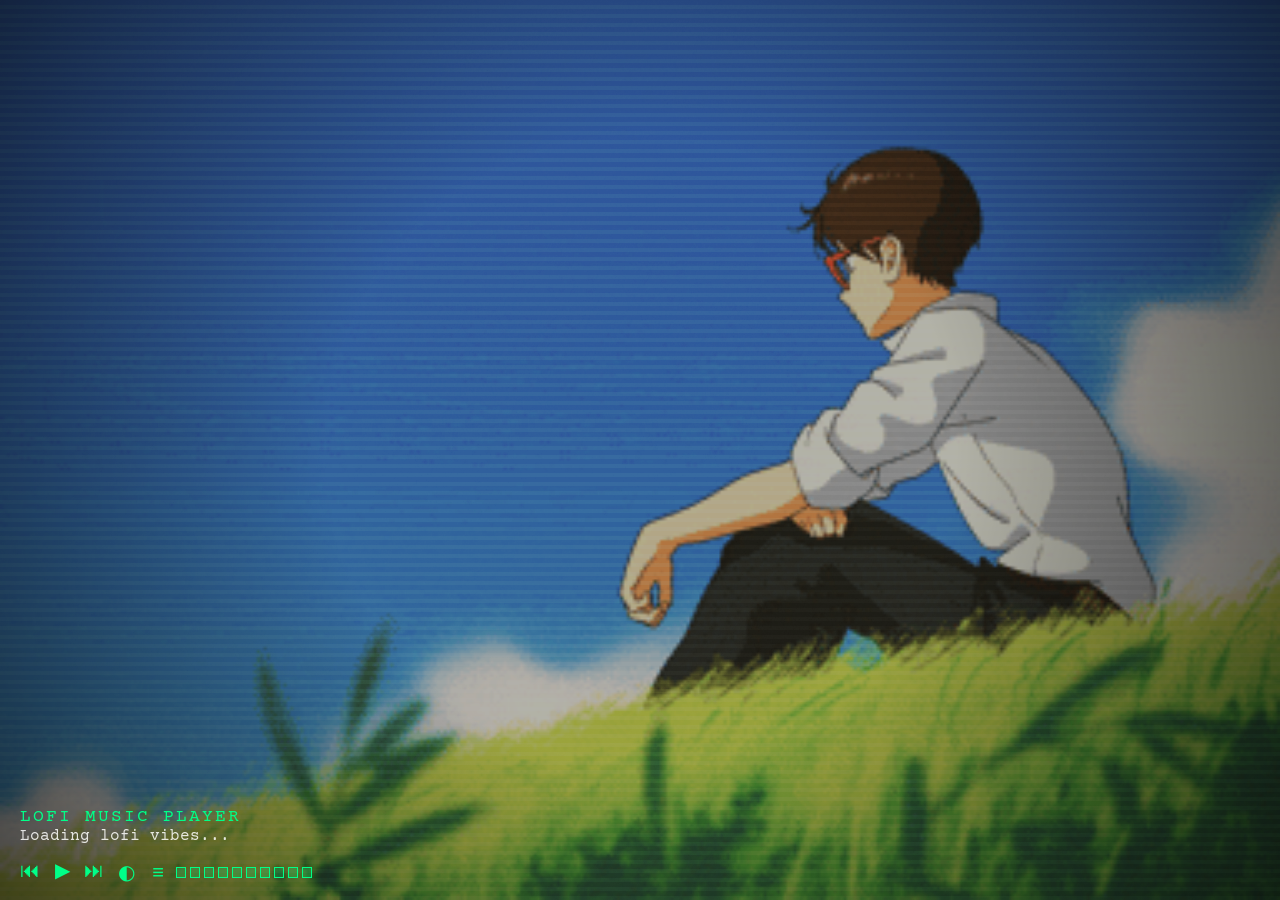
==== index.html @ 0e485980 "fix ui volume button and night/day mode" ====
<!DOCTYPE html>
<html lang="en">
<head>
  <meta charset="UTF-8" />
  <title>Lofi Music Player</title>
  <link rel="preconnect" href="https://fonts.googleapis.com">
  <link rel="preconnect" href="https://fonts.gstatic.com" crossorigin>
  <link href="https://fonts.googleapis.com/css2?family=Courier+Prime:ital,wght@0,400;0,700;1,400;1,700&display=swap" rel="stylesheet">
  <!-- Responsive -->
  <meta name="viewport" content="width=device-width, initial-scale=1.0" />

  <!-- Styles -->
  <link rel="stylesheet" href="style.css" />

  <!-- import YouTube IFrame API -->
  <script src="https://www.youtube.com/iframe_api"></script>
</head>

<body>

  <!-- Background gif -->
  <div class="background">
    <img id="background-gif" src="gif/gif1.gif" /> 
    <div id="grain"></div>
    <div id="scanlines"></div>
    <div id="vignette"></div>
    <div id="dimmer"></div>
  </div>
  

  <!-- Main App Container -->
  <div class="app">

    <!--Wrap all UI in one container-->
    <div id="ui-layer">
      <div id = "main-title"> Lofi Music Player</div>

      <div id="song-title">
        Loading lofi vibes...
      </div>

      <!-- Controls -->
      <div class="controls">
        <button id="prev">⏮</button>
        <button id="play-pause">▶</button>
        <button id="next">⏭</button>
        <button id="toggle-hide-ui">◐</button>

        <!-- Volume Control -->
        <div class="volume-control">
          <button id="mute-btn">≡</button>
          <div id="volume-bars"></div>
        </div>
        
      </div>
    </div>

    
  <!-- This tag is the location of the video player on the page -->
  <div id="player"></div>

  <!-- Load the IFrame API JS code -->
  <script src="player.js"></script>
</body>
</html>
---- style.css ----
.background {
    position: fixed;
    inset: 0;
    z-index: -1;
}

#background-gif {
  width: 100vw;
  height: 100vh;
  object-fit: cover;
  filter: contrast(1.05) saturate(1.1) blur(0.5px);

  position: absolute;
  inset: 0;
  mix-blend-mode: screen;
}

.app{
  position:fixed;
  bottom: 20px;
  left: 20px;
  z-index: 10;
}

.courier-prime-regular {
  font-family: "Courier Prime", monospace;
  font-weight: 400;
  font-style: normal;
}

#main-title{
  color:#00ff88;
  font-size: 18px;
  font-family: "Courier Prime";
  top:20px;
  left:20px;
  z-index:10;

  letter-spacing: 2px;
  text-transform: uppercase;
}

#song-title{
  color:white;
  font-size: 16px;
  font-family: "Courier Prime";
  margin-bottom: 15px;
  max-width: 300px;
  opacity: 0.85;
}

.controls { 
  display: flex;
  gap: 12px;
  align-items: center;
}

/* Button styling */
.controls button {
  background: transparent;
  border: none;
  color: #00ff88;
  font-size: 20px; 
  width: 20px;
  height: 20px;
  border-radius: 50%;
  cursor: pointer;
  transition: all 0.3s ease;
  display: flex; 
  align-items: center; 
  justify-content: center; 
  padding: 0; 
  line-height: 1;
  gap: 12px;
}

.controls button:hover {
  color: #00ff88;
  transform: scale(1.1);
  text-shadow: 0 0 6px #00ff88;
}

.controls button:active {
  transform: scale(0.95);
}

#play-pause {
  width: 20px;
  height: 20px;
  font-size: 20px;
}

.hidden {
  opacity: 0 !important;
  pointer-events: none; 
}

/*hide ui*/
#ui-layer {
  transition: opacity 0.6s ease;
}
.hidden-ui {
  opacity: 0;
  pointer-events: none;
}
#toggle-hide-ui {
  transform: translateY(2px);  
}

/*dimmer background layer*/
#dimmer {
  position: absolute;
  inset: 0;
  background: black;
  opacity: 0.3;
  pointer-events: none;
  transition: opacity 0.8s ease;
  z-index: 4;
}

/*grain layer*/
#grain {
  position: absolute;
  inset: 0;
  pointer-events: none;
  z-index: 1;

  background: url("textures/noise/noise2.jpg");
  background-repeat: repeat;
  background-size: 300px 300px;
  opacity: 0.2;
  mix-blend-mode: soft-light;
}


/*thin horizontal lines*/
#scanlines {
  position: absolute;
  inset: 0;
  pointer-events: none;
  z-index: 2;

  background: repeating-linear-gradient(
    to bottom,
    rgba(0, 0, 0, 0.15) 0px,  /*dark level*/
    rgba(0, 0, 0, 0.15) 5px,  /*gap size*/
    transparent 4px,
    transparent 9px
  );

  mix-blend-mode: overlay;
  opacity: 0.9;
}

/*dark edges*/
#vignette {
  position: absolute;
  inset: 0;
  pointer-events: none;
  z-index: 3;

  background: radial-gradient(
    circle at center,
    transparent 40%,
    rgba(0, 0, 0, 0.6) 100%
  );
}

/*volume control */
.volume-control {
  display: flex;
  align-items: center;
  gap: 8px;
  margin-left: auto;
  transform: translateY(2px);
}
#volume-bars {
  display: flex;
  gap: 4px;
  cursor: pointer;
  
}

.volume-bar {
  width: 8px;
  height: 9px;
  background: rgba(0, 255, 136, 0.2);
  border: 1px solid #00ff88;
  transition: all 0.2s ease; 
}

.volume-bar.active {
  background: #00ff88;
  box-shadow: 0 0 6px #00ff88;
}

.volume-bar:hover {
  transform: scale(1.1);
}
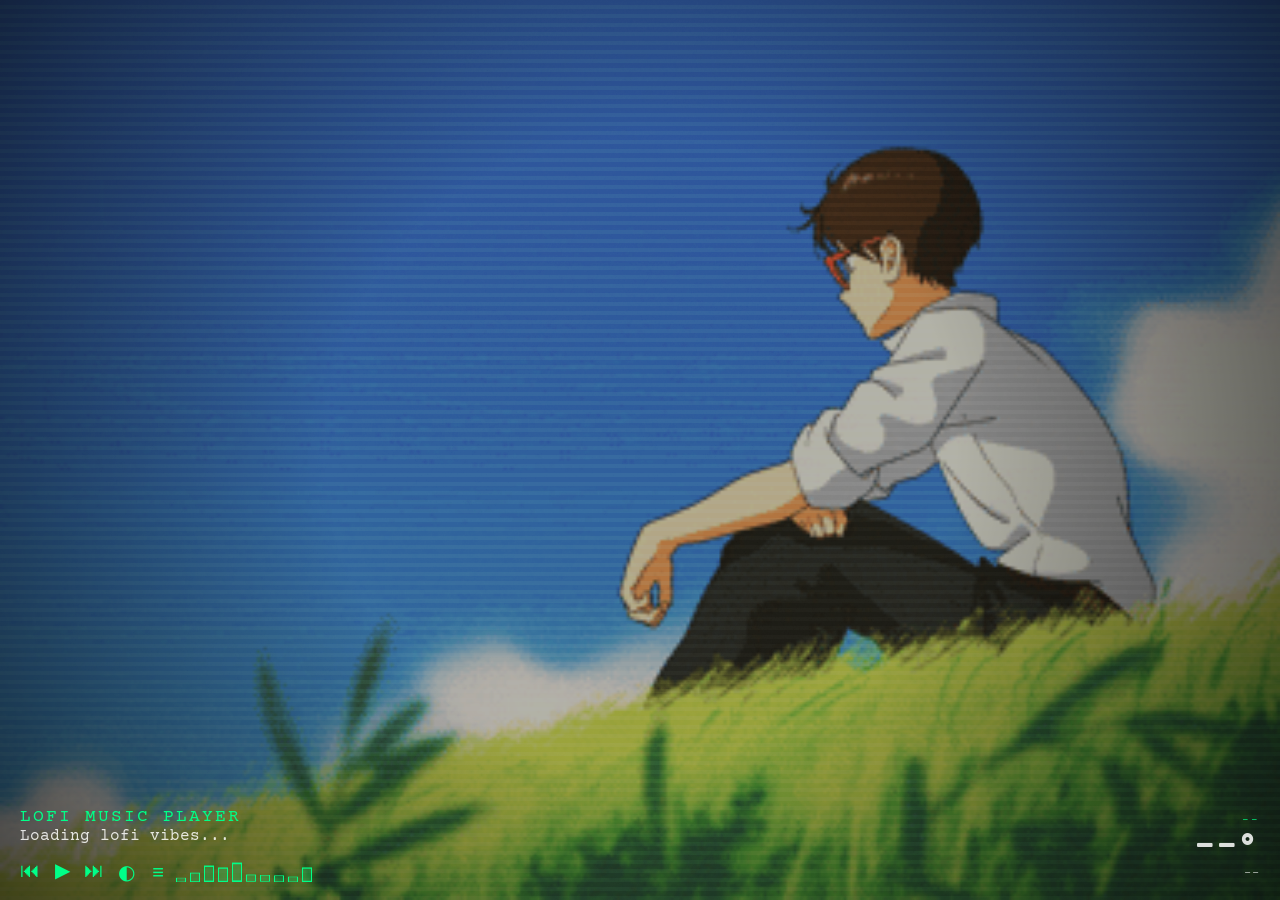
==== commit 89bcab39: "add: weather information" ====
--- a/index.html
+++ b/index.html
@@ -56,6 +56,13 @@
     </div>
 
     
+  <!-- Weather widget -->
+  <div id="weather-widget">
+    <div id="weather-location">--</div>
+    <div id="weather-temp">--°</div>
+    <div id="weather-desc">--</div>
+  </div>
+
   <!-- This tag is the location of the video player on the page -->
   <div id="player"></div>
 
--- a/style.css
+++ b/style.css
@@ -180,15 +180,17 @@
   display: flex;
   gap: 4px;
   cursor: pointer;
-  
+  align-items: flex-end;
+  height: 20px;
 }
 
 .volume-bar {
   width: 8px;
-  height: 9px;
+  height: 10px;
   background: rgba(0, 255, 136, 0.2);
   border: 1px solid #00ff88;
   transition: all 0.2s ease; 
+  transform-origin: bottom;
 }
 
 .volume-bar.active {
@@ -200,3 +202,39 @@
   transform: scale(1.1);
 }
 
+/* weather widget */
+#weather-widget {
+  position: fixed;
+  bottom: 20px;
+  right: 20px;
+  z-index: 10;
+  text-align: right;
+  font-family: "Courier Prime", monospace;
+  color: white;
+  opacity: 0.85;
+  pointer-events: none;
+}
+
+#weather-location {
+  font-size: 11px;
+  letter-spacing: 2px;
+  text-transform: uppercase;
+  color: #00ff88;
+  margin-bottom: 2px;
+}
+
+#weather-temp {
+  font-size: 36px;
+  font-weight: 700;
+  line-height: 1;
+  color: white;
+}
+
+#weather-desc {
+  font-size: 12px;
+  letter-spacing: 1px;
+  text-transform: uppercase;
+  opacity: 0.7;
+  margin-top: 2px;
+}
+
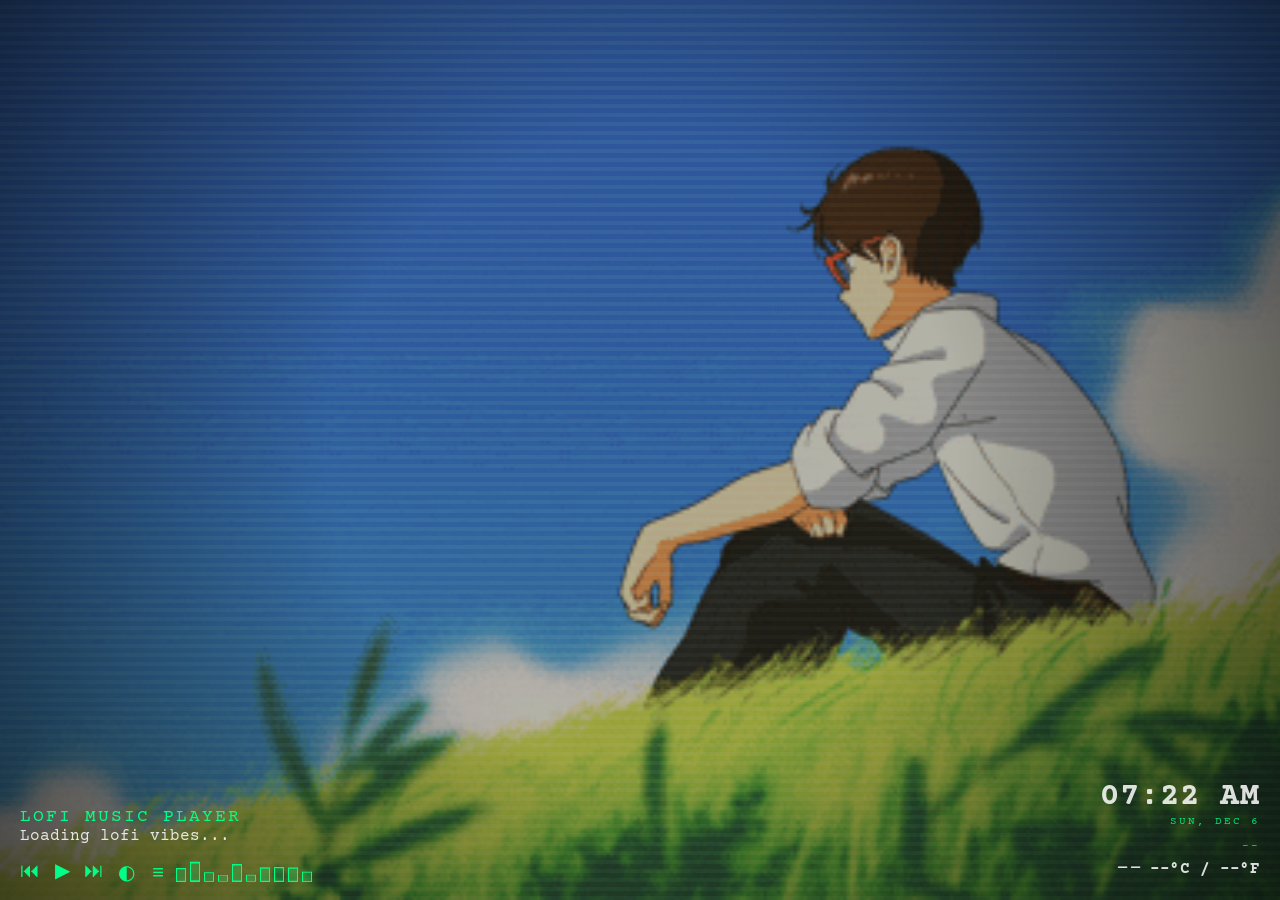
==== commit 4420b5e3: "fix: modified weather from text to icon. show timezone and data" ====
--- a/index.html
+++ b/index.html
@@ -58,9 +58,13 @@
     
   <!-- Weather widget -->
   <div id="weather-widget">
+    <div id="weather-time">--:--</div>
+    <div id="weather-date">--- --, ----</div>
     <div id="weather-location">--</div>
-    <div id="weather-temp">--°</div>
-    <div id="weather-desc">--</div>
+    <div id="weather-row">
+      <span id="weather-icon">--</span>
+      <span id="weather-temp">--°C / --°F</span>
+    </div>
   </div>
 
   <!-- This tag is the location of the video player on the page -->
--- a/style.css
+++ b/style.css
@@ -213,6 +213,24 @@
   color: white;
   opacity: 0.85;
   pointer-events: none;
+  line-height: 1.3;
+}
+
+#weather-time {
+  font-size: 32px;
+  font-weight: 700;
+  color: white;
+  letter-spacing: 1px;
+  line-height: 1;
+}
+
+#weather-date {
+  font-size: 11px;
+  letter-spacing: 2px;
+  text-transform: uppercase;
+  color: #00ff88;
+  margin-top: 2px;
+  margin-bottom: 10px;
 }
 
 #weather-location {
@@ -220,21 +238,24 @@
   letter-spacing: 2px;
   text-transform: uppercase;
   color: #00ff88;
-  margin-bottom: 2px;
+  margin-bottom: 4px;
+}
+
+#weather-row {
+  display: flex;
+  align-items: center;
+  justify-content: flex-end;
+  gap: 8px;
+}
+
+#weather-icon {
+  font-size: 22px;
+  line-height: 1;
 }
 
 #weather-temp {
-  font-size: 36px;
+  font-size: 16px;
   font-weight: 700;
-  line-height: 1;
   color: white;
 }
 
-#weather-desc {
-  font-size: 12px;
-  letter-spacing: 1px;
-  text-transform: uppercase;
-  opacity: 0.7;
-  margin-top: 2px;
-}
-
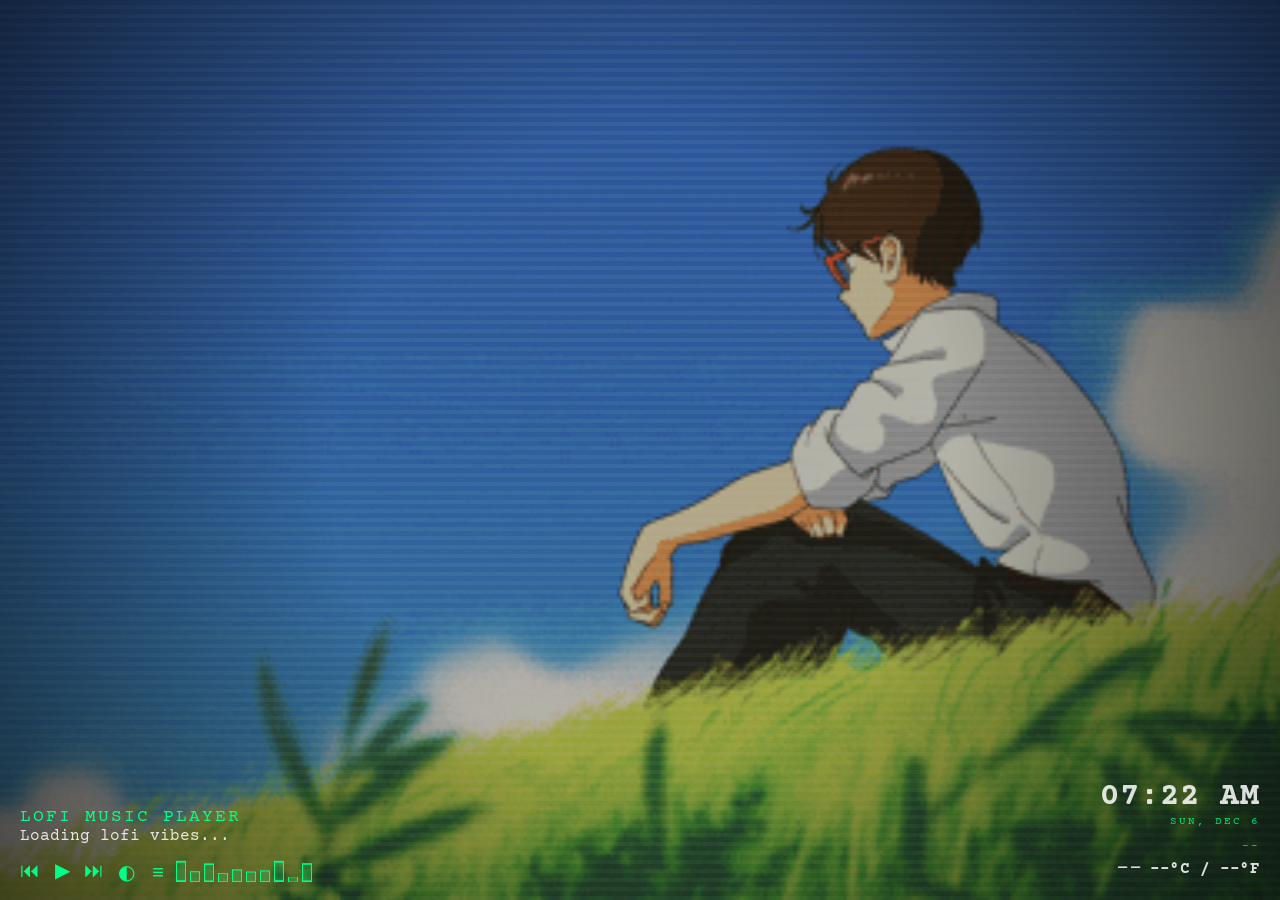
==== commit 30be9783: "feat: add scrolling song name" ====
--- a/index.html
+++ b/index.html
@@ -35,9 +35,7 @@
     <div id="ui-layer">
       <div id = "main-title"> Lofi Music Player</div>
 
-      <div id="song-title">
-        Loading lofi vibes...
-      </div>
+      <div id="song-title"><span>Loading lofi vibes...</span></div>
 
       <!-- Controls -->
       <div class="controls">
--- a/style.css
+++ b/style.css
@@ -42,13 +42,28 @@
   text-transform: uppercase;
 }
 
-#song-title{
-  color:white;
+#song-title {
+  color: white;
   font-size: 16px;
   font-family: "Courier Prime";
   margin-bottom: 15px;
   max-width: 300px;
   opacity: 0.85;
+  overflow: hidden;
+  white-space: nowrap;
+}
+
+#song-title span {
+  display: inline-block;
+}
+
+#song-title span.scrolling {
+  animation: marquee-scroll linear infinite;
+}
+
+@keyframes marquee-scroll {
+  0%   { transform: translateX(0); }
+  100% { transform: translateX(-50%); }
 }
 
 .controls { 
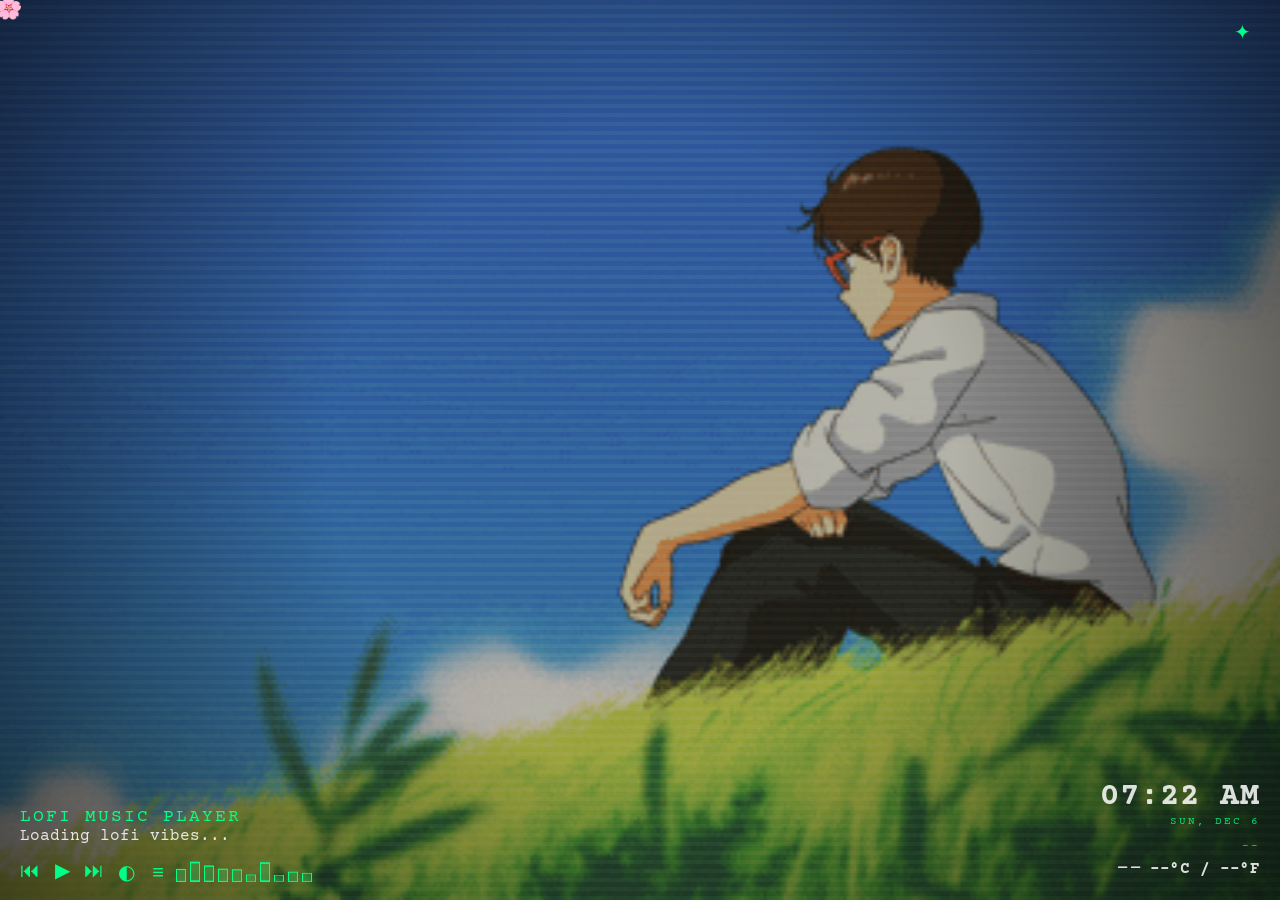
==== commit d9ddd229: "feat: add cursors collection" ====
--- a/index.html
+++ b/index.html
@@ -54,6 +54,12 @@
     </div>
 
     
+  <!-- Cursor Picker -->
+  <div id="cursor-picker">
+    <button id="toggle-cursor-picker">✦</button>
+    <div id="cursor-options"></div>
+  </div>
+
   <!-- Weather widget -->
   <div id="weather-widget">
     <div id="weather-time">--:--</div>
--- a/style.css
+++ b/style.css
@@ -1,4 +1,110 @@
 
+
+/* cursor picker */
+#cursor-picker {
+  position: fixed;
+  top: 20px;
+  right: 20px;
+  z-index: 10;
+  display: flex;
+  flex-direction: column;
+  align-items: center;
+  gap: 8px;
+}
+
+#toggle-cursor-picker {
+  background: transparent;
+  border: none;
+  color: #00ff88;
+  font-size: 20px;
+  width: 24px;
+  height: 24px;
+  display: flex;
+  align-items: center;
+  justify-content: center;
+  padding: 0;
+  transition: transform 0.4s ease, text-shadow 0.2s ease;
+}
+
+#toggle-cursor-picker:hover {
+  text-shadow: 0 0 8px #00ff88;
+}
+
+#toggle-cursor-picker.open {
+  transform: rotate(45deg);
+  text-shadow: 0 0 8px #00ff88;
+}
+
+#cursor-options {
+  display: flex;
+  flex-direction: column;
+  align-items: center;
+  gap: 8px;
+  overflow: hidden;
+  max-height: 0;
+  opacity: 0;
+  transition: max-height 0.35s ease, opacity 0.25s ease;
+}
+
+#cursor-options.open {
+  max-height: 300px;
+  opacity: 1;
+}
+
+.cursor-option {
+  font-size: 20px;
+  line-height: 1;
+  padding: 4px;
+  border-radius: 6px;
+  border: 1px solid transparent;
+  transition: transform 0.15s ease, border-color 0.15s ease, box-shadow 0.15s ease;
+}
+
+.cursor-option:hover {
+  transform: scale(1.25);
+}
+
+.cursor-option.active {
+  border-color: #00ff88;
+  box-shadow: 0 0 8px #00ff88;
+}
+
+/* hide default cursor sitewide */
+* {
+  cursor: none !important;
+}
+
+/* custom cursor */
+#custom-cursor {
+  position: fixed;
+  pointer-events: none;
+  z-index: 99999;
+  font-size: 22px;
+  transform: translate(-50%, -50%);
+  animation: cursor-spin 6s linear infinite;
+  transition: opacity 0.2s ease;
+  line-height: 1;
+}
+
+@keyframes cursor-spin {
+  from { transform: translate(-50%, -50%) rotate(0deg);   }
+  to   { transform: translate(-50%, -50%) rotate(360deg); }
+}
+
+/* sparkle trail particles */
+.cursor-sparkle {
+  position: fixed;
+  pointer-events: none;
+  z-index: 99998;
+  font-size: 13px;
+  line-height: 1;
+  animation: sparkle-fade 0.7s ease-out forwards;
+}
+
+@keyframes sparkle-fade {
+  0%   { opacity: 1; transform: translate(-50%, -50%) scale(1);   }
+  100% { opacity: 0; transform: translate(-50%, -160%) scale(0.4); }
+}
 
 .background {
     position: fixed;
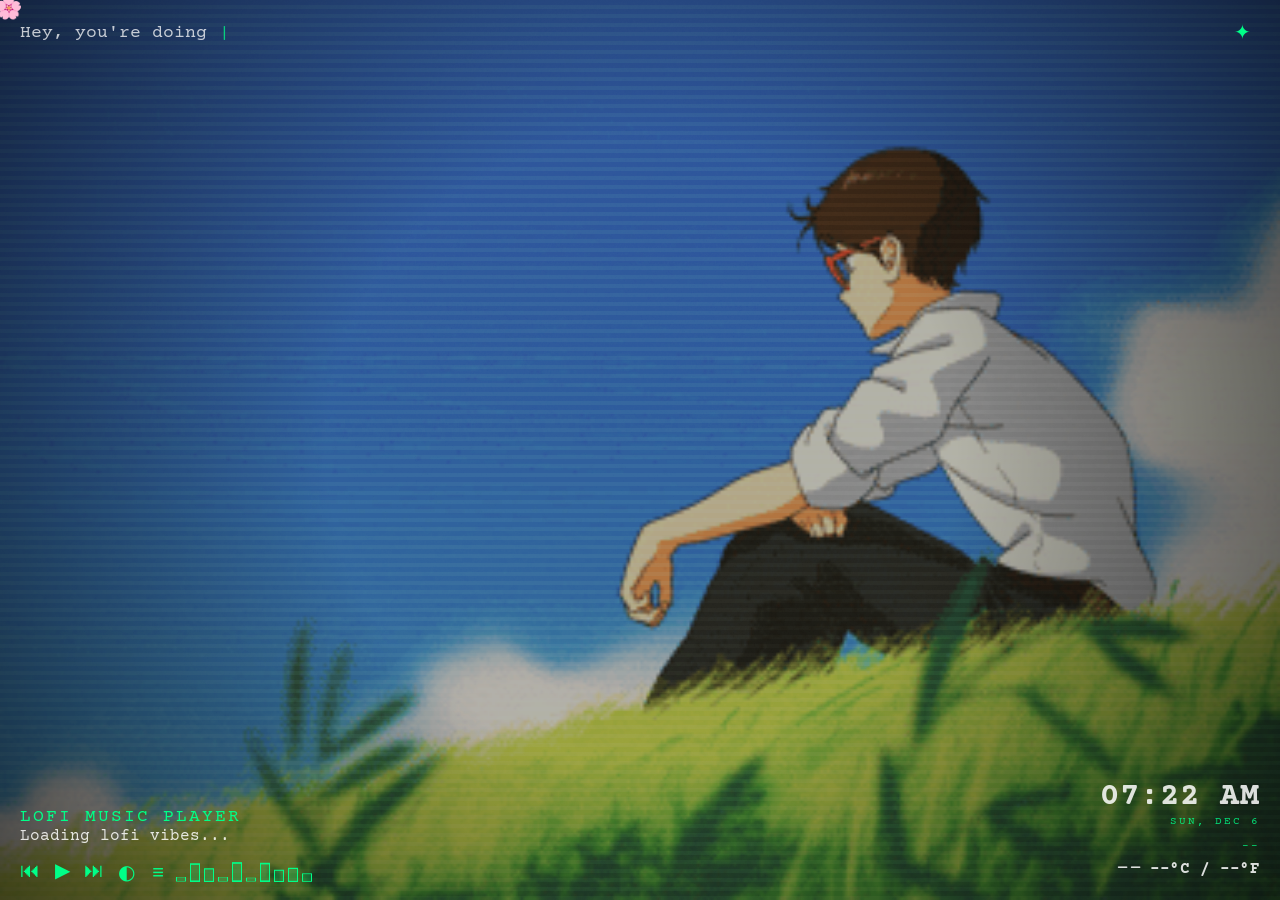
==== commit c81f10da: "feat: add encouraging words" ====
--- a/index.html
+++ b/index.html
@@ -54,6 +54,11 @@
     </div>
 
     
+  <!-- Encouragement widget -->
+  <div id="encouragement">
+    <span id="encouragement-text"></span><span id="encouragement-cursor">|</span>
+  </div>
+
   <!-- Cursor Picker -->
   <div id="cursor-picker">
     <button id="toggle-cursor-picker">✦</button>
--- a/style.css
+++ b/style.css
@@ -1,4 +1,30 @@
 
+
+/* encouragement typewriter */
+#encouragement {
+  position: fixed;
+  top: 20px;
+  left: 20px;
+  z-index: 10;
+  font-family: "Courier Prime", monospace;
+  font-size: 18px;
+  color: white;
+  opacity: 0.75;
+  max-width: 360px;
+  line-height: 1.5;
+  pointer-events: none;
+}
+
+#encouragement-cursor {
+  color: #00ff88;
+  animation: blink 0.8s step-end infinite;
+  margin-left: 1px;
+}
+
+@keyframes blink {
+  0%, 100% { opacity: 1; }
+  50%       { opacity: 0; }
+}
 
 /* cursor picker */
 #cursor-picker {
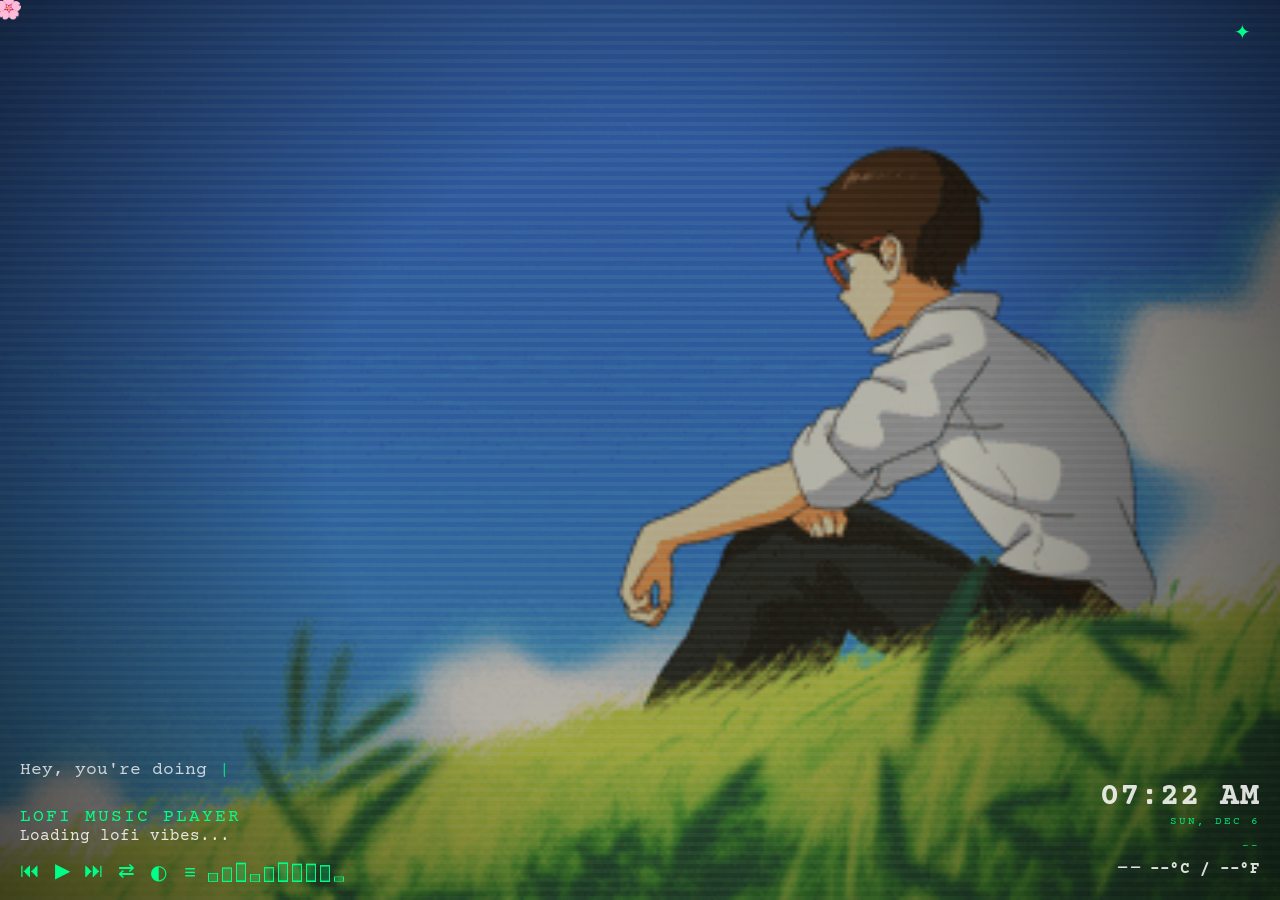
==== commit 97c6b7b8: "add: shuffle button" ====
--- a/index.html
+++ b/index.html
@@ -42,6 +42,7 @@
         <button id="prev">⏮</button>
         <button id="play-pause">▶</button>
         <button id="next">⏭</button>
+        <button id="shuffle">⇄</button>
         <button id="toggle-hide-ui">◐</button>
 
         <!-- Volume Control -->
--- a/style.css
+++ b/style.css
@@ -3,15 +3,14 @@
 /* encouragement typewriter */
 #encouragement {
   position: fixed;
-  top: 20px;
+  bottom: 120px;
   left: 20px;
   z-index: 10;
   font-family: "Courier Prime", monospace;
   font-size: 18px;
   color: white;
   opacity: 0.75;
-  max-width: 360px;
-  line-height: 1.5;
+  white-space: nowrap;
   pointer-events: none;
 }
 
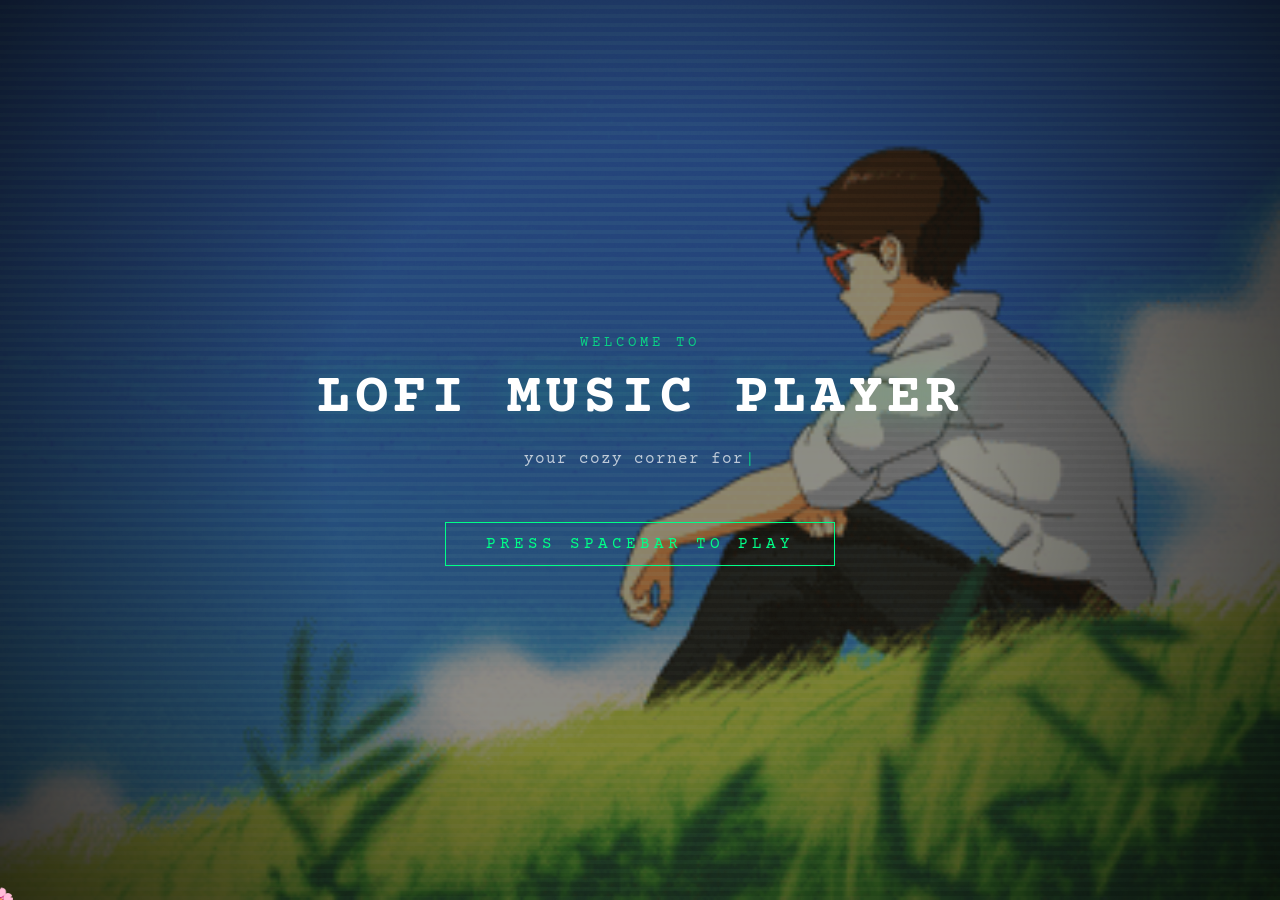
==== commit c179dfe3: "feat: add landing page" ====
--- a/index.html
+++ b/index.html
@@ -6,81 +6,29 @@
   <link rel="preconnect" href="https://fonts.googleapis.com">
   <link rel="preconnect" href="https://fonts.gstatic.com" crossorigin>
   <link href="https://fonts.googleapis.com/css2?family=Courier+Prime:ital,wght@0,400;0,700;1,400;1,700&display=swap" rel="stylesheet">
-  <!-- Responsive -->
   <meta name="viewport" content="width=device-width, initial-scale=1.0" />
-
-  <!-- Styles -->
-  <link rel="stylesheet" href="style.css" />
-
-  <!-- import YouTube IFrame API -->
-  <script src="https://www.youtube.com/iframe_api"></script>
+  <link rel="stylesheet" href="landing.css" />
 </head>
 
 <body>
 
-  <!-- Background gif -->
+  <!-- Background -->
   <div class="background">
-    <img id="background-gif" src="gif/gif1.gif" /> 
+    <img src="gif/gif1.gif" />
     <div id="grain"></div>
     <div id="scanlines"></div>
     <div id="vignette"></div>
     <div id="dimmer"></div>
   </div>
-  
 
-  <!-- Main App Container -->
-  <div class="app">
-
-    <!--Wrap all UI in one container-->
-    <div id="ui-layer">
-      <div id = "main-title"> Lofi Music Player</div>
-
-      <div id="song-title"><span>Loading lofi vibes...</span></div>
-
-      <!-- Controls -->
-      <div class="controls">
-        <button id="prev">⏮</button>
-        <button id="play-pause">▶</button>
-        <button id="next">⏭</button>
-        <button id="shuffle">⇄</button>
-        <button id="toggle-hide-ui">◐</button>
-
-        <!-- Volume Control -->
-        <div class="volume-control">
-          <button id="mute-btn">≡</button>
-          <div id="volume-bars"></div>
-        </div>
-        
-      </div>
-    </div>
-
-    
-  <!-- Encouragement widget -->
-  <div id="encouragement">
-    <span id="encouragement-text"></span><span id="encouragement-cursor">|</span>
+  <!-- Landing content -->
+  <div class="landing">
+    <p class="welcome-label">welcome to</p>
+    <h1 class="landing-title">Lofi Music Player</h1>
+    <p class="tagline"><span id="tagline-text"></span><span id="tagline-cursor">|</span></p>
+    <a href="player.html" class="enter-btn" id="enter-btn">Press Spacebar to Play</a>
   </div>
 
-  <!-- Cursor Picker -->
-  <div id="cursor-picker">
-    <button id="toggle-cursor-picker">✦</button>
-    <div id="cursor-options"></div>
-  </div>
-
-  <!-- Weather widget -->
-  <div id="weather-widget">
-    <div id="weather-time">--:--</div>
-    <div id="weather-date">--- --, ----</div>
-    <div id="weather-location">--</div>
-    <div id="weather-row">
-      <span id="weather-icon">--</span>
-      <span id="weather-temp">--°C / --°F</span>
-    </div>
-  </div>
-
-  <!-- This tag is the location of the video player on the page -->
-  <div id="player"></div>
-
-  <!-- Load the IFrame API JS code -->
-  <script src="player.js"></script>
+  <script src="landing.js"></script>
 </body>
 </html>
--- a/landing.css
+++ b/landing.css
@@ -0,0 +1,195 @@
+* {
+  margin: 0;
+  padding: 0;
+  box-sizing: border-box;
+  cursor: none !important;
+}
+
+body {
+  width: 100vw;
+  height: 100vh;
+  overflow: hidden;
+  background: black;
+}
+
+/* background layers — same as player */
+.background {
+  position: fixed;
+  inset: 0;
+  z-index: 0;
+}
+
+.background img {
+  width: 100vw;
+  height: 100vh;
+  object-fit: cover;
+  filter: contrast(1.05) saturate(1.1) blur(0.5px);
+  position: absolute;
+  inset: 0;
+  mix-blend-mode: screen;
+}
+
+#grain {
+  position: absolute;
+  inset: 0;
+  pointer-events: none;
+  z-index: 1;
+  background: url("textures/noise/noise2.jpg");
+  background-repeat: repeat;
+  background-size: 300px 300px;
+  opacity: 0.2;
+  mix-blend-mode: soft-light;
+}
+
+#scanlines {
+  position: absolute;
+  inset: 0;
+  pointer-events: none;
+  z-index: 2;
+  background: repeating-linear-gradient(
+    to bottom,
+    rgba(0, 0, 0, 0.15) 0px,
+    rgba(0, 0, 0, 0.15) 5px,
+    transparent 4px,
+    transparent 9px
+  );
+  mix-blend-mode: overlay;
+  opacity: 0.9;
+}
+
+#vignette {
+  position: absolute;
+  inset: 0;
+  pointer-events: none;
+  z-index: 3;
+  background: radial-gradient(
+    circle at center,
+    transparent 40%,
+    rgba(0, 0, 0, 0.65) 100%
+  );
+}
+
+#dimmer {
+  position: absolute;
+  inset: 0;
+  background: black;
+  opacity: 0.45;
+  pointer-events: none;
+  z-index: 4;
+}
+
+/* landing content */
+.landing {
+  position: relative;
+  z-index: 10;
+  width: 100vw;
+  height: 100vh;
+  display: flex;
+  flex-direction: column;
+  align-items: center;
+  justify-content: center;
+  gap: 16px;
+  font-family: "Courier Prime", monospace;
+  text-align: center;
+}
+
+.welcome-label {
+  font-size: 14px;
+  letter-spacing: 4px;
+  text-transform: uppercase;
+  color: #00ff88;
+  opacity: 0.75;
+}
+
+.landing-title {
+  font-size: 56px;
+  font-weight: 700;
+  color: white;
+  letter-spacing: 4px;
+  text-transform: uppercase;
+  text-shadow: 0 0 40px rgba(0, 255, 136, 0.3);
+  animation: title-glow 3s ease-in-out infinite alternate;
+}
+
+@keyframes title-glow {
+  from { text-shadow: 0 0 20px rgba(0, 255, 136, 0.2); }
+  to   { text-shadow: 0 0 50px rgba(0, 255, 136, 0.5); }
+}
+
+.tagline {
+  font-size: 16px;
+  color: white;
+  opacity: 0.7;
+  letter-spacing: 1px;
+  min-height: 1.5em;
+  margin-top: 4px;
+}
+
+#tagline-cursor {
+  color: #00ff88;
+  animation: blink 0.8s step-end infinite;
+  margin-left: 1px;
+}
+
+@keyframes blink {
+  0%, 100% { opacity: 1; }
+  50%       { opacity: 0; }
+}
+
+/* custom cursor */
+#custom-cursor {
+  position: fixed;
+  pointer-events: none;
+  z-index: 99999;
+  font-size: 22px;
+  transform: translate(-50%, -50%);
+  animation: cursor-spin 6s linear infinite;
+  transition: opacity 0.2s ease;
+  line-height: 1;
+}
+
+@keyframes cursor-spin {
+  from { transform: translate(-50%, -50%) rotate(0deg);   }
+  to   { transform: translate(-50%, -50%) rotate(360deg); }
+}
+
+.cursor-sparkle {
+  position: fixed;
+  pointer-events: none;
+  z-index: 99998;
+  font-size: 13px;
+  line-height: 1;
+  animation: sparkle-fade 0.7s ease-out forwards;
+}
+
+@keyframes sparkle-fade {
+  0%   { opacity: 1; transform: translate(-50%, -50%) scale(1);    }
+  100% { opacity: 0; transform: translate(-50%, -160%) scale(0.4); }
+}
+
+.enter-btn {
+  margin-top: 32px;
+  padding: 12px 40px;
+  font-family: "Courier Prime", monospace;
+  font-size: 16px;
+  letter-spacing: 4px;
+  text-transform: uppercase;
+  color: #00ff88;
+  background: transparent;
+  border: 1px solid #00ff88;
+  text-decoration: none;
+  transition: background 0.25s ease, color 0.25s ease, box-shadow 0.25s ease;
+  opacity: 0;
+  animation: fade-in 1s ease 2.5s forwards;
+}
+
+.enter-btn:hover {
+  background: #00ff88;
+  color: black;
+  box-shadow: 0 0 24px rgba(0, 255, 136, 0.6);
+}
+
+@keyframes fade-in {
+  from { opacity: 0; transform: translateY(6px); }
+  to   { opacity: 1; transform: translateY(0);   }
+}
